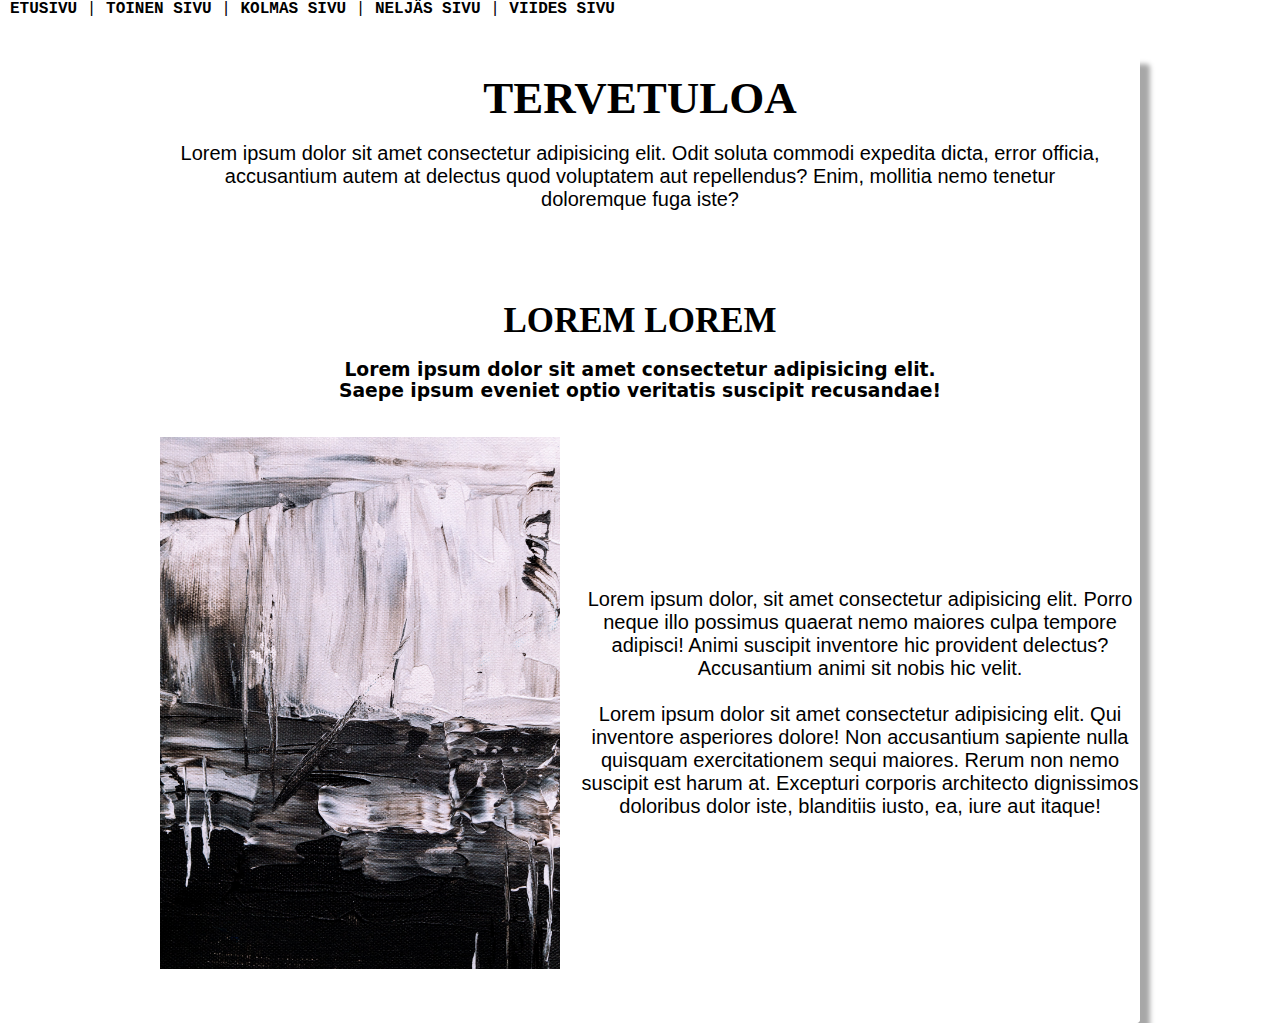
==== docs/index.html @ 4703397f "Add files via upload" ====
<!DOCTYPE html>
<html lang="en">
<head>
    <meta charset="UTF-8">
    <meta name="viewport" content="width=device-width, initial-scale=1.0">
    <link rel="stylesheet" href="style.css">
    <title>Portfolio</title>
</head>
<body>

<!--Tästä alkaa nav-->

<nav>
    <ul><li>
    <a href="index.html">ETUSIVU</a> |
    <a href="index2.html">TOINEN SIVU</a> |
    <a href="index3.html">KOLMAS SIVU</a> |
    <a href="index4.html">NELJÄS SIVU</a> |
    <a href="index5.html">VIIDES SIVU</a>
</li>
</ul>
</nav>


<!--Tähän loppuu nav-->

<b></b>
<br>
<br>
<!--Tästä alkaa boksi-->

    <div class="content">
        <br>
        <h1>TERVETULOA</h1>
        <br>
        <div class="textt">
        Lorem ipsum dolor sit amet consectetur adipisicing elit. Odit soluta commodi expedita dicta, error officia, accusantium autem at delectus quod voluptatem aut repellendus? Enim, mollitia nemo tenetur doloremque fuga iste?
    </div>
        <br>
      <br>
      <br><br><br>
<h2>LOREM LOREM</h2>
<br>
<h3>Lorem ipsum dolor sit amet consectetur adipisicing elit. </br>
    Saepe ipsum eveniet optio veritatis suscipit recusandae!</h3>
<br>
<br>
<!--Tästä alkaa toinen boksi-->

<div class="container">
    <div class="image">
      <img src="/kuvat/abstract.jpg">
    </div>
    <div class="text">
      <p>Lorem ipsum dolor, sit amet consectetur adipisicing elit. 
        Porro neque illo possimus quaerat nemo maiores culpa tempore adipisci! 
        Animi suscipit inventore hic provident delectus? Accusantium animi sit nobis hic velit.</p>
    <br>
    Lorem ipsum dolor sit amet consectetur adipisicing elit. Qui inventore asperiores dolore! Non accusantium sapiente nulla quisquam exercitationem sequi maiores. Rerum non nemo suscipit est harum at. Excepturi corporis architecto dignissimos doloribus dolor iste, blanditiis iusto, ea, iure aut itaque!
    
    
    </div>
  </div>


<!--Tähän loppuu boksi-->  
<br><br><br>

</body>
</html>
---- docs/style.css ----
*{
    margin: 0;
    padding: 0;
}


/*tästä alkaa nav*/

nav{
    text-align: left;
    padding-left: 10px;
    background-color: #ffffff67;
    text-decoration: none;
    font-family: 'Courier New', Courier, monospace;
}

nav ul{
    list-style: none;
}

nav ul li{
    text-decoration: none;
}

nav ul li a{
    text-decoration: none;
    color: rgb(0, 0, 0);
    font-weight: bold;

}

nav a:hover{
    color: #ffffff;
}

/*nav päättyy*/


/*kaikki tyylit tänne*/


body, html {
    font-family:'Gill Sans', 'Gill Sans MT', Calibri, 'Trebuchet MS', sans-serif;
    text-align: center;
    height: 100%;
    background-image: url("kuvat/marmorg.jpg");  
  }
  
  .bg {
    height: 100%;
    background-position: center;
    background-repeat: no-repeat;
    background-size: cover;
  }


  /*boksi teema alkaa tästä*/

  .content {
    background-color: #ffffffc7;
    color: rgb(0, 0, 0);
    border-radius: 4px;
    box-shadow: 10px 10px 5px rgba(0, 0, 0, 0.347);
max-width: 1000px;
margin: auto;
  }


  h1,h2 {
font-family: fantasy;
  }

  h1{
    font-size: 45px;
  }

  h2{font-size: 35px;}

  h3{font-family:system-ui, -apple-system, BlinkMacSystemFont, 'Segoe UI', Roboto, Oxygen, Ubuntu, Cantarell, 'Open Sans', 'Helvetica Neue', sans-serif;}


  .textt{
padding-left: 30px;
padding-right: 30px;
font-size: 20px;
  }

  .container {
    display: flex;
    align-items: center;
    justify-content: center;
  }
  
  img {
    max-width: 400px;
    max-height: auto;
    float: left;
    padding-left: 20px;
  }
  
  .text {
    font-size: 20px;
    padding-left: 20px;
    float: left;
  }
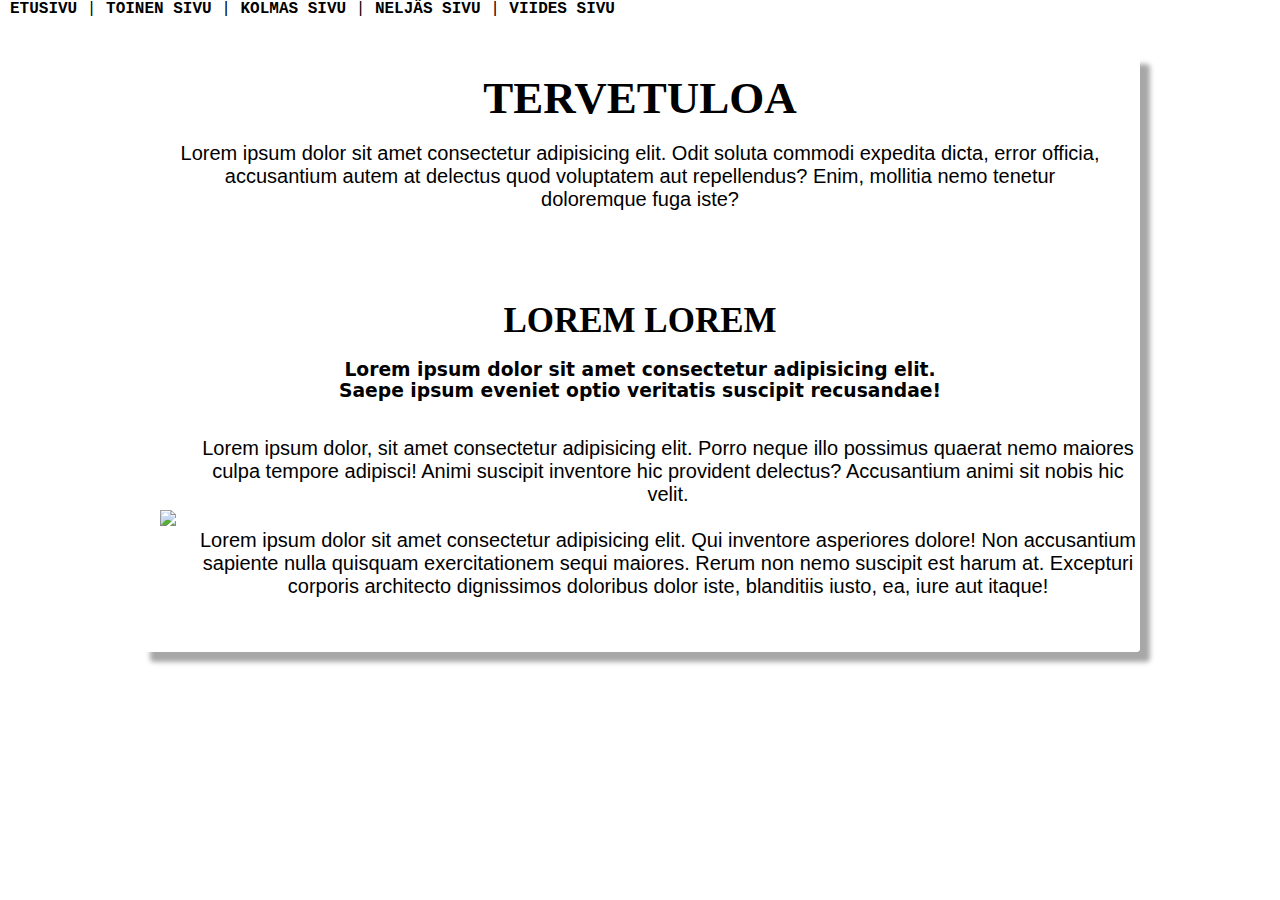
==== commit 02c93659: "Update index.html" ====
--- a/docs/index.html
+++ b/docs/index.html
@@ -49,7 +49,7 @@
 
 <div class="container">
     <div class="image">
-      <img src="/kuvat/abstract.jpg">
+      <img src="./kuvat/abstract.jpg">
     </div>
     <div class="text">
       <p>Lorem ipsum dolor, sit amet consectetur adipisicing elit. 
@@ -67,4 +67,4 @@
 <br><br><br>
 
 </body>
-</html>+</html>
--- a/docs/style.css
+++ b/docs/style.css
@@ -44,7 +44,7 @@
     font-family:'Gill Sans', 'Gill Sans MT', Calibri, 'Trebuchet MS', sans-serif;
     text-align: center;
     height: 100%;
-    background-image: url("kuvat/marmorg.jpg");  
+    background-image: url(".kuvat/marmorg.jpg");  
   }
   
   .bg {
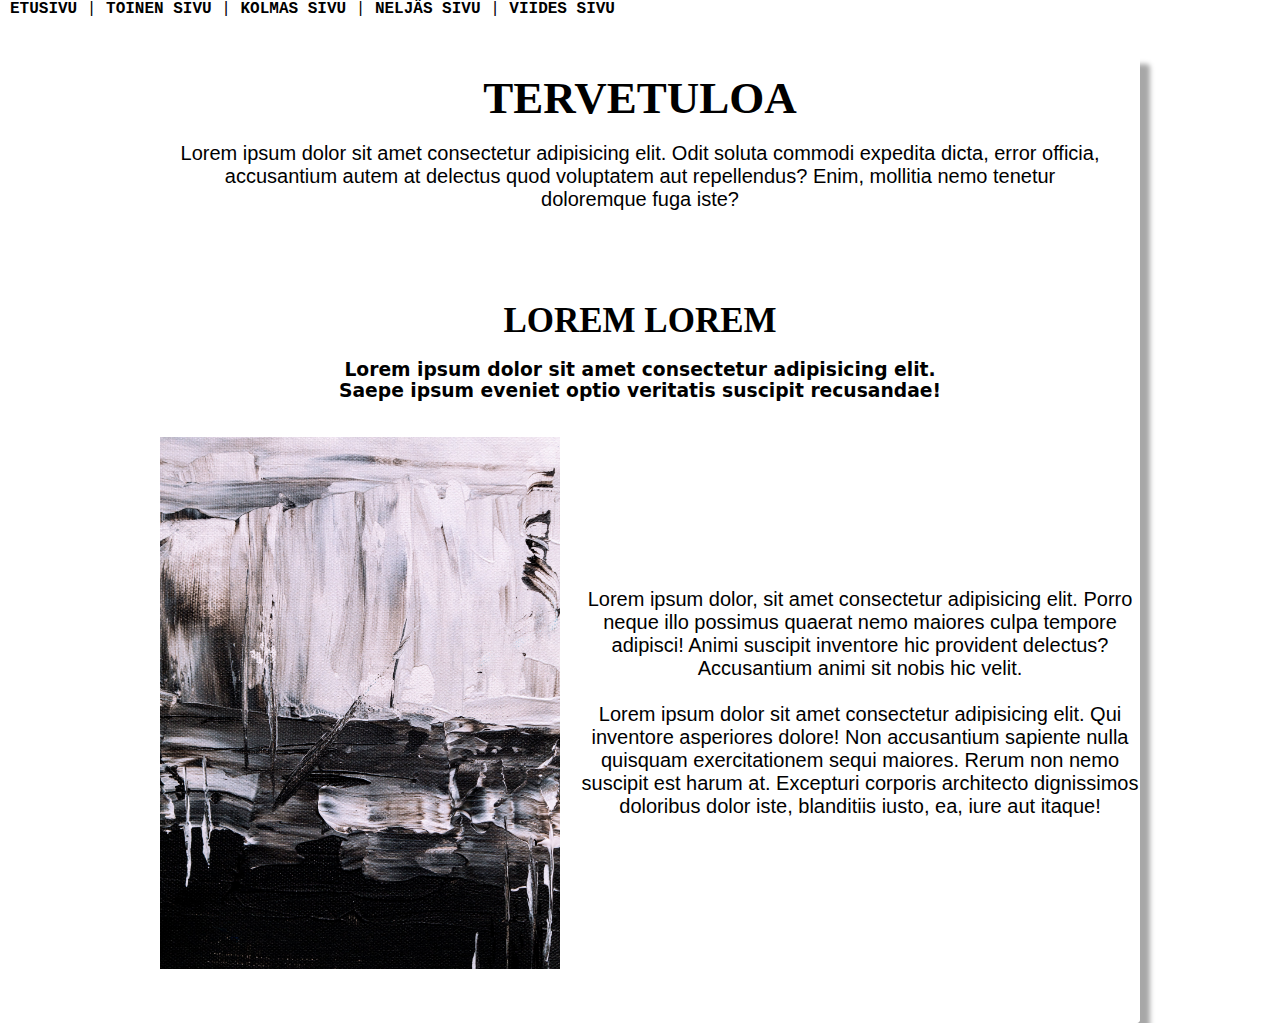
==== commit 0d7a8713: "Add files via upload" ====
--- a/docs/index.html
+++ b/docs/index.html
@@ -49,7 +49,7 @@
 
 <div class="container">
     <div class="image">
-      <img src="./kuvat/abstract.jpg">
+      <img src="/kuvat/abstract.jpg">
     </div>
     <div class="text">
       <p>Lorem ipsum dolor, sit amet consectetur adipisicing elit. 
@@ -67,4 +67,4 @@
 <br><br><br>
 
 </body>
-</html>
+</html>--- a/docs/style.css
+++ b/docs/style.css
@@ -44,7 +44,7 @@
     font-family:'Gill Sans', 'Gill Sans MT', Calibri, 'Trebuchet MS', sans-serif;
     text-align: center;
     height: 100%;
-    background-image: url(".kuvat/marmorg.jpg");  
+    background-image: url("kuvat/marmorg.jpg");  
   }
   
   .bg {
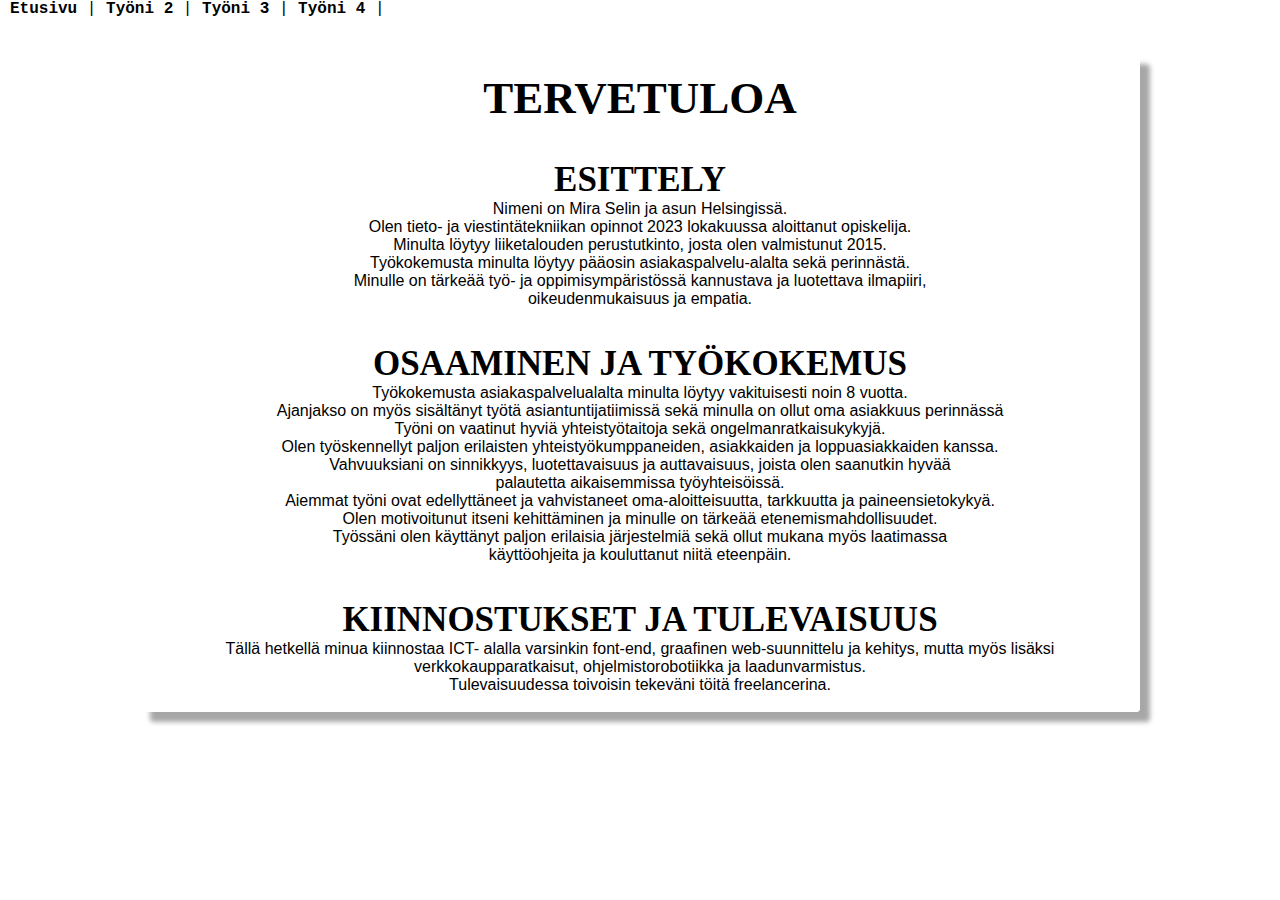
==== commit 69b179c1: "Update index.html" ====
--- a/docs/index.html
+++ b/docs/index.html
@@ -12,11 +12,10 @@
 
 <nav>
     <ul><li>
-    <a href="index.html">ETUSIVU</a> |
-    <a href="index2.html">TOINEN SIVU</a> |
-    <a href="index3.html">KOLMAS SIVU</a> |
-    <a href="index4.html">NELJÄS SIVU</a> |
-    <a href="index5.html">VIIDES SIVU</a>
+    <a href="index.html">Etusivu</a> |
+    <a href="https://seliinidions.wordpress.com/">Työni 2</a> |
+    <a href="https://seliinidionblog.wordpress.com/">Työni 3</a> |
+    <a href="https://seliinidion.github.io/sivusto1/">Työni 4</a> |
 </li>
 </ul>
 </nav>
@@ -33,38 +32,40 @@
         <br>
         <h1>TERVETULOA</h1>
         <br>
-        <div class="textt">
-        Lorem ipsum dolor sit amet consectetur adipisicing elit. Odit soluta commodi expedita dicta, error officia, accusantium autem at delectus quod voluptatem aut repellendus? Enim, mollitia nemo tenetur doloremque fuga iste?
-    </div>
-        <br>
-      <br>
-      <br><br><br>
-<h2>LOREM LOREM</h2>
 <br>
-<h3>Lorem ipsum dolor sit amet consectetur adipisicing elit. </br>
-    Saepe ipsum eveniet optio veritatis suscipit recusandae!</h3>
+<h2>ESITTELY</h2>
+Nimeni on Mira Selin ja asun Helsingissä.</br>
+Olen tieto- ja viestintätekniikan opinnot 2023 lokakuussa aloittanut opiskelija.</br>
+Minulta löytyy liiketalouden perustutkinto, josta olen valmistunut 2015. </br>
+Työkokemusta minulta löytyy pääosin asiakaspalvelu-alalta sekä perinnästä. </br>
+Minulle on tärkeää työ- ja oppimisympäristössä kannustava ja luotettava ilmapiiri, </br> 
+oikeudenmukaisuus ja empatia.</br>
 <br>
 <br>
-<!--Tästä alkaa toinen boksi-->
+<h2>OSAAMINEN JA TYÖKOKEMUS</h2>
+Työkokemusta asiakaspalvelualalta minulta löytyy vakituisesti noin 8 vuotta.</br>
+Ajanjakso on myös sisältänyt työtä asiantuntijatiimissä sekä minulla on ollut oma asiakkuus perinnässä</br>
+Työni on vaatinut hyviä yhteistyötaitoja sekä ongelmanratkaisukykyjä.</br>
+Olen työskennellyt paljon erilaisten yhteistyökumppaneiden, asiakkaiden ja loppuasiakkaiden kanssa.</br>
+Vahvuuksiani on sinnikkyys, luotettavaisuus ja auttavaisuus, joista olen saanutkin hyvää </br>
+palautetta aikaisemmissa työyhteisöissä. </br>
+Aiemmat työni ovat edellyttäneet ja vahvistaneet oma-aloitteisuutta, tarkkuutta ja paineensietokykyä.</br>
+Olen motivoitunut itseni kehittäminen ja minulle on tärkeää etenemismahdollisuudet.</br>
+Työssäni olen käyttänyt paljon erilaisia järjestelmiä sekä ollut mukana myös laatimassa</br>
+käyttöohjeita ja kouluttanut niitä eteenpäin.</br>
+<br>
+<br>
+<h2>KIINNOSTUKSET JA TULEVAISUUS</h2>
+Tällä hetkellä minua kiinnostaa ICT- alalla varsinkin font-end, graafinen web-suunnittelu ja kehitys, mutta myös lisäksi</br>
+verkkokaupparatkaisut, ohjelmistorobotiikka ja laadunvarmistus. </br>
+Tulevaisuudessa toivoisin tekeväni töitä freelancerina. </br>
+<br>
 
-<div class="container">
-    <div class="image">
-      <img src="/kuvat/abstract.jpg">
     </div>
-    <div class="text">
-      <p>Lorem ipsum dolor, sit amet consectetur adipisicing elit. 
-        Porro neque illo possimus quaerat nemo maiores culpa tempore adipisci! 
-        Animi suscipit inventore hic provident delectus? Accusantium animi sit nobis hic velit.</p>
-    <br>
-    Lorem ipsum dolor sit amet consectetur adipisicing elit. Qui inventore asperiores dolore! Non accusantium sapiente nulla quisquam exercitationem sequi maiores. Rerum non nemo suscipit est harum at. Excepturi corporis architecto dignissimos doloribus dolor iste, blanditiis iusto, ea, iure aut itaque!
-    
-    
-    </div>
-  </div>
 
 
 <!--Tähän loppuu boksi-->  
 <br><br><br>
 
 </body>
-</html>+</html>
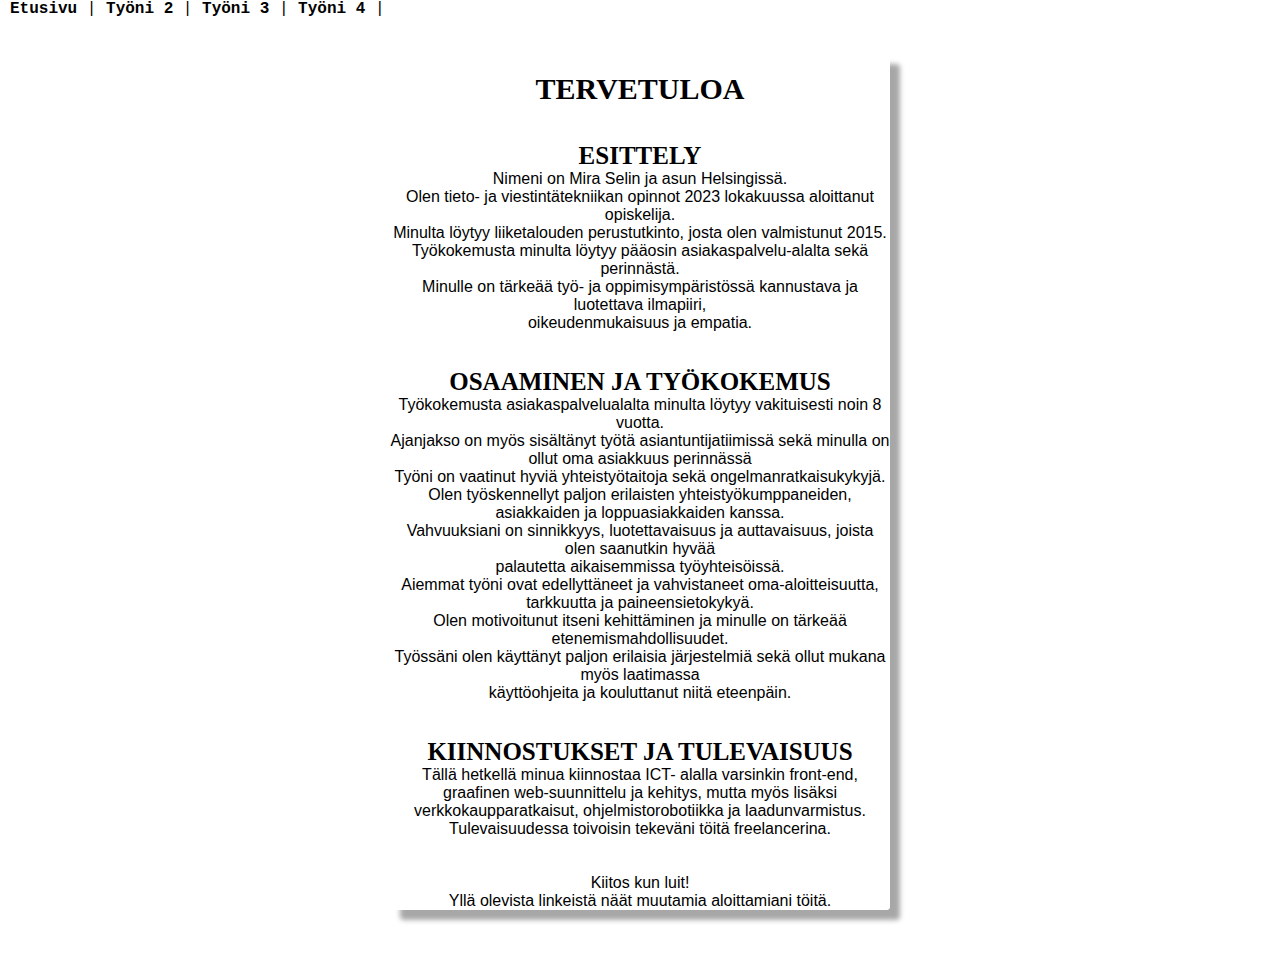
==== commit c7d80352: "Update index.html" ====
--- a/docs/index.html
+++ b/docs/index.html
@@ -56,10 +56,14 @@
 <br>
 <br>
 <h2>KIINNOSTUKSET JA TULEVAISUUS</h2>
-Tällä hetkellä minua kiinnostaa ICT- alalla varsinkin font-end, graafinen web-suunnittelu ja kehitys, mutta myös lisäksi</br>
+Tällä hetkellä minua kiinnostaa ICT- alalla varsinkin front-end, graafinen web-suunnittelu ja kehitys, mutta myös lisäksi</br>
 verkkokaupparatkaisut, ohjelmistorobotiikka ja laadunvarmistus. </br>
 Tulevaisuudessa toivoisin tekeväni töitä freelancerina. </br>
 <br>
+<br>
+Kiitos kun luit!</br>
+        Yllä olevista linkeistä näät muutamia aloittamiani töitä.
+        <br>
 
     </div>
 
--- a/docs/style.css
+++ b/docs/style.css
@@ -44,7 +44,7 @@
     font-family:'Gill Sans', 'Gill Sans MT', Calibri, 'Trebuchet MS', sans-serif;
     text-align: center;
     height: 100%;
-    background-image: url("kuvat/marmorg.jpg");  
+    background-image: url("./kuvat/marmorg.jpg");  
   }
   
   .bg {
@@ -62,7 +62,7 @@
     color: rgb(0, 0, 0);
     border-radius: 4px;
     box-shadow: 10px 10px 5px rgba(0, 0, 0, 0.347);
-max-width: 1000px;
+max-width: 500px;
 margin: auto;
   }
 
@@ -72,36 +72,8 @@
   }
 
   h1{
-    font-size: 45px;
+    font-size: 30px;
   }
 
-  h2{font-size: 35px;}
+  h2{font-size: 25px;}
 
-  h3{font-family:system-ui, -apple-system, BlinkMacSystemFont, 'Segoe UI', Roboto, Oxygen, Ubuntu, Cantarell, 'Open Sans', 'Helvetica Neue', sans-serif;}
-
-
-  .textt{
-padding-left: 30px;
-padding-right: 30px;
-font-size: 20px;
-  }
-
-  .container {
-    display: flex;
-    align-items: center;
-    justify-content: center;
-  }
-  
-  img {
-    max-width: 400px;
-    max-height: auto;
-    float: left;
-    padding-left: 20px;
-  }
-  
-  .text {
-    font-size: 20px;
-    padding-left: 20px;
-    float: left;
-  }
-
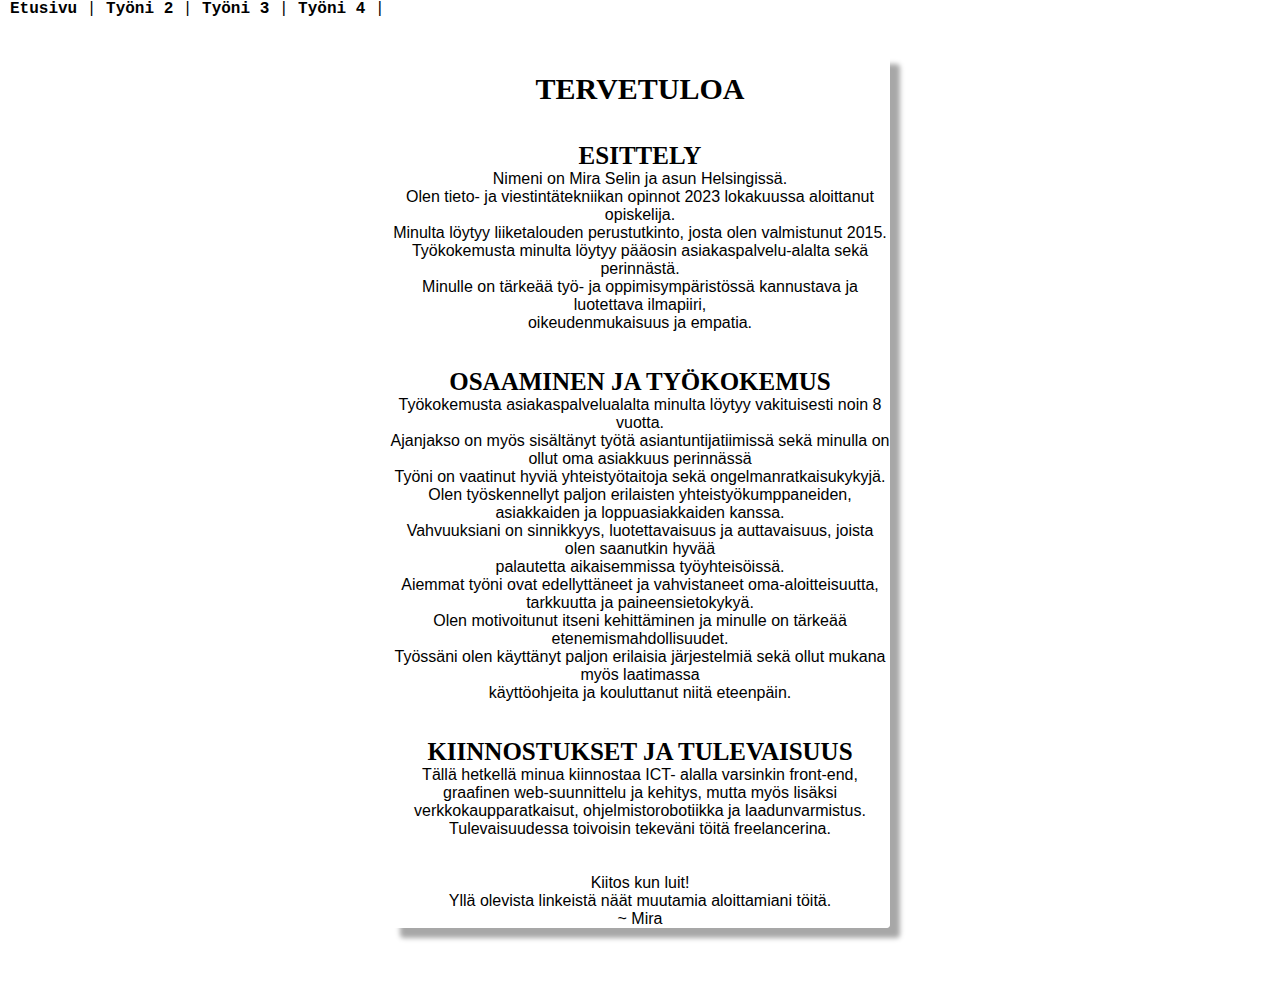
==== commit abbb66f1: "Update index.html" ====
--- a/docs/index.html
+++ b/docs/index.html
@@ -62,7 +62,8 @@
 <br>
 <br>
 Kiitos kun luit!</br>
-        Yllä olevista linkeistä näät muutamia aloittamiani töitä.
+        Yllä olevista linkeistä näät muutamia aloittamiani töitä.</br>
+        ~ Mira
         <br>
 
     </div>
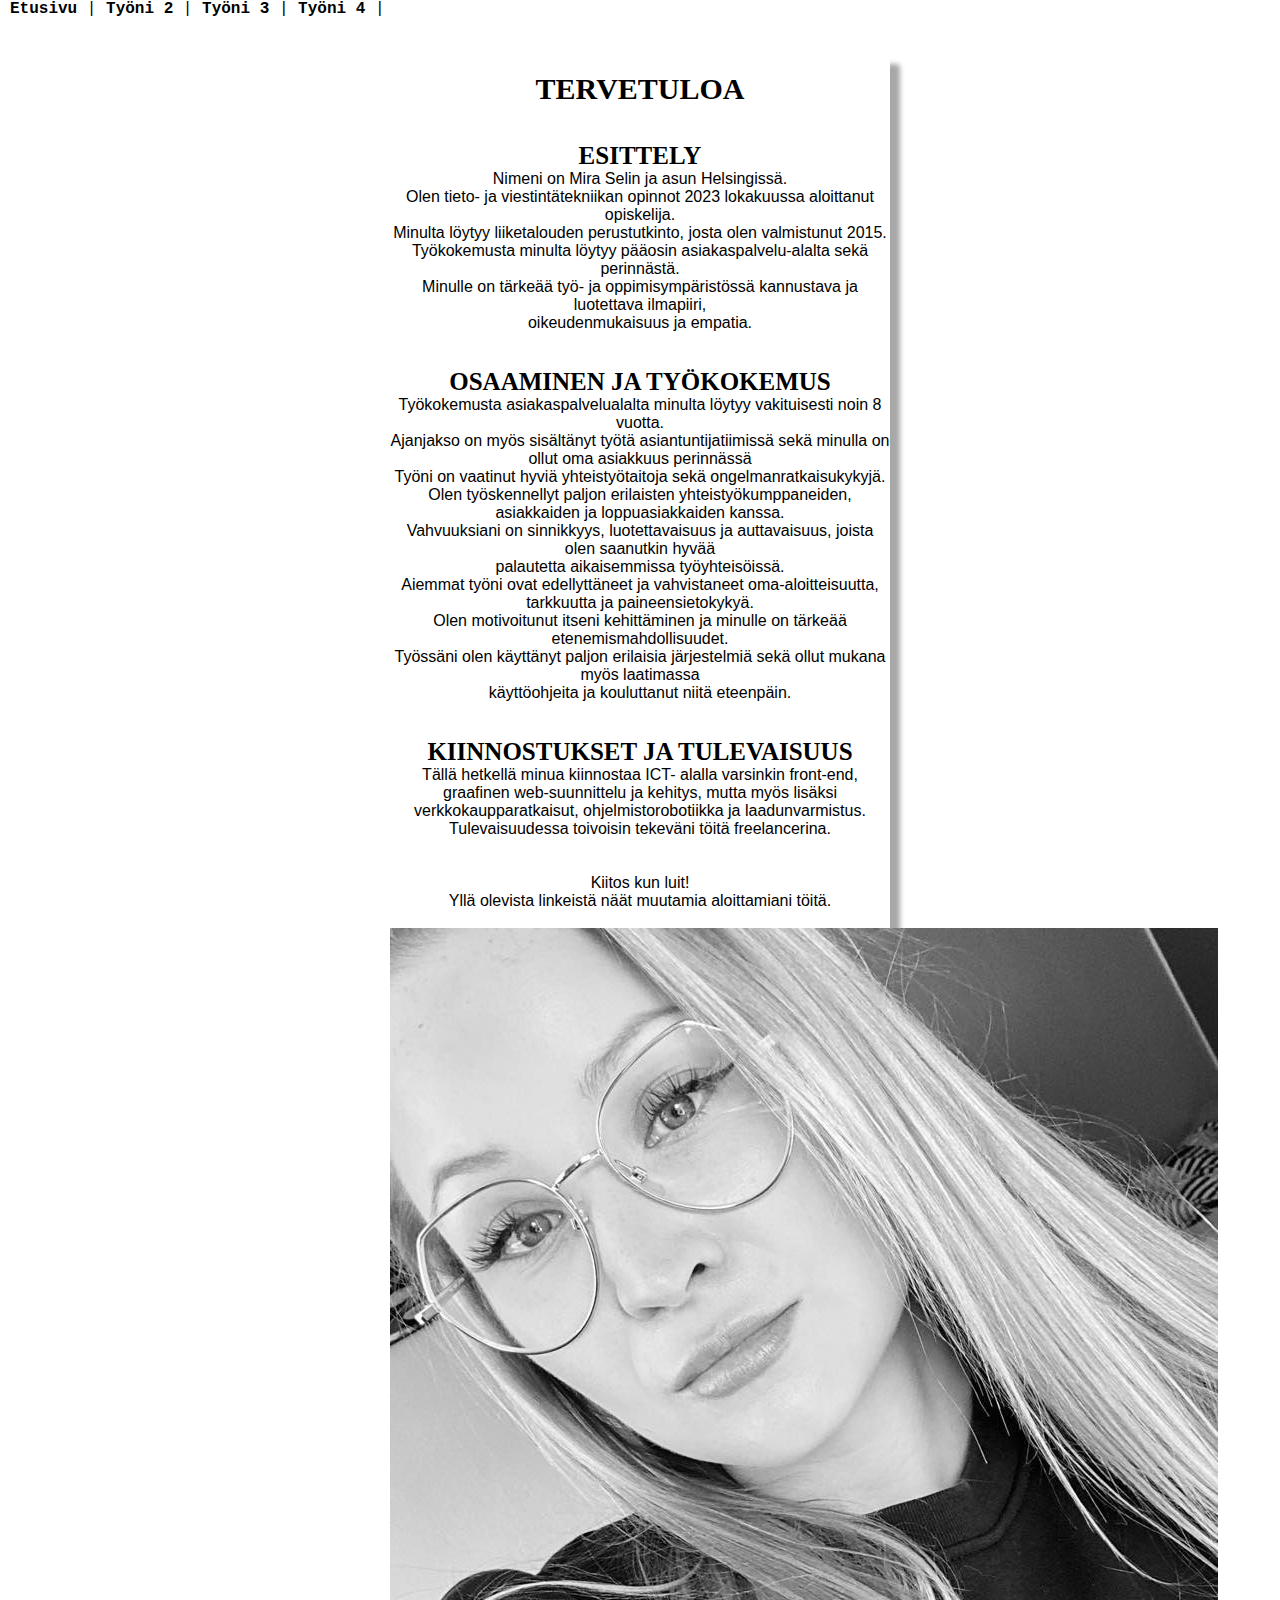
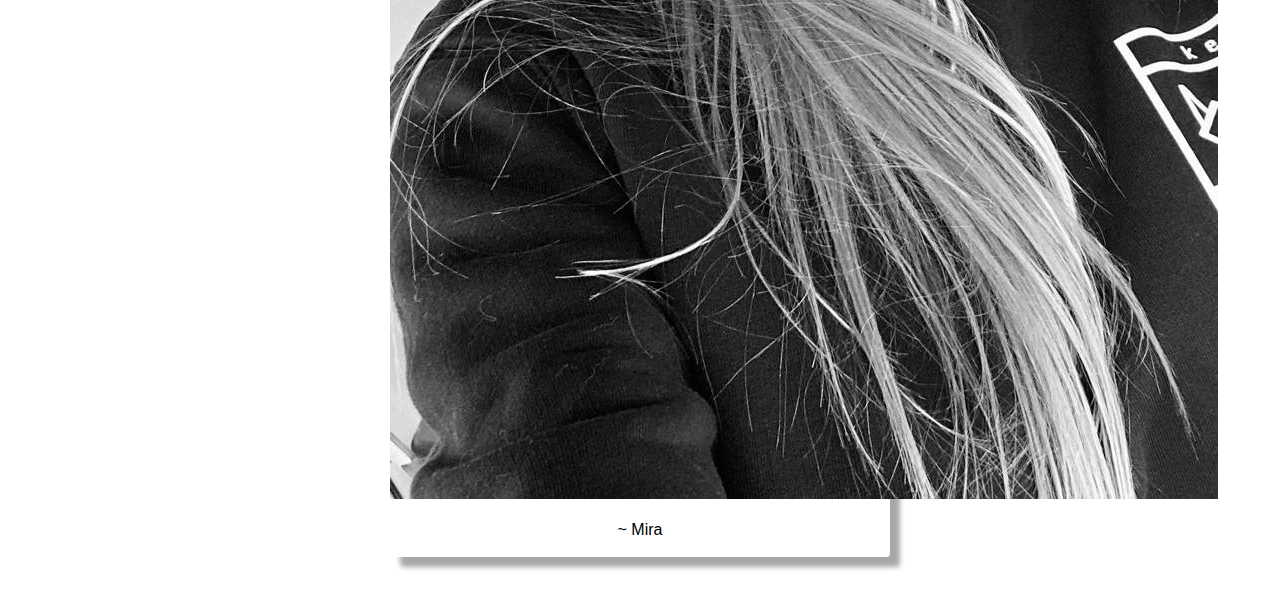
==== commit 23c42efa: "Update index.html" ====
--- a/docs/index.html
+++ b/docs/index.html
@@ -63,9 +63,12 @@
 <br>
 Kiitos kun luit!</br>
         Yllä olevista linkeistä näät muutamia aloittamiani töitä.</br>
-        ~ Mira
         <br>
-
+        <img src="./kuvat/pic.jpg" alt="Kuva"></br>
+<br>
+    ~ Mira
+        <br>
+<br>
     </div>
 
 
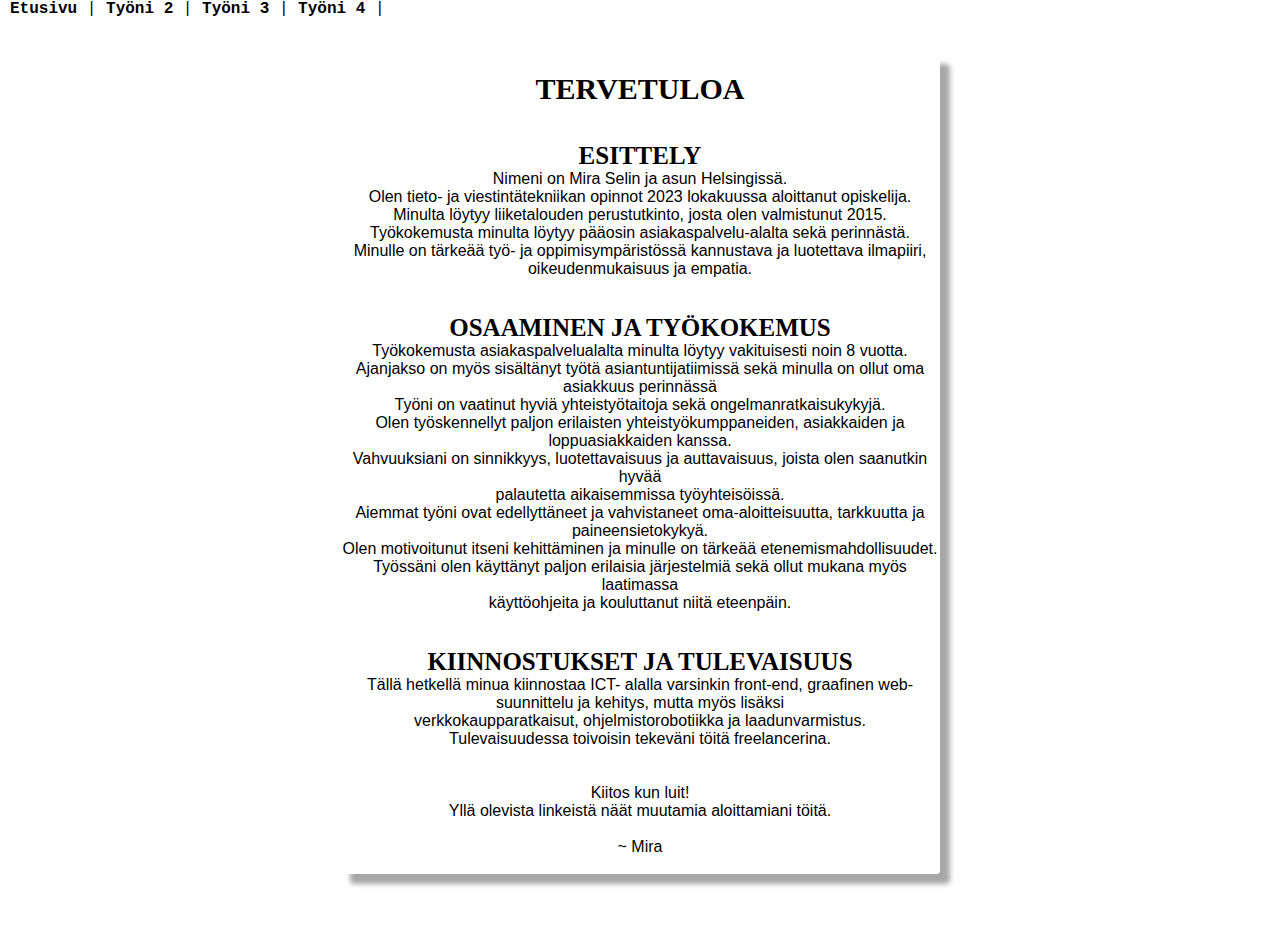
==== commit d8e7e965: "Update index.html" ====
--- a/docs/index.html
+++ b/docs/index.html
@@ -63,8 +63,6 @@
 <br>
 Kiitos kun luit!</br>
         Yllä olevista linkeistä näät muutamia aloittamiani töitä.</br>
-        <br>
-        <img src="./kuvat/pic.jpg" alt="Kuva"></br>
 <br>
     ~ Mira
         <br>
--- a/docs/style.css
+++ b/docs/style.css
@@ -62,7 +62,7 @@
     color: rgb(0, 0, 0);
     border-radius: 4px;
     box-shadow: 10px 10px 5px rgba(0, 0, 0, 0.347);
-max-width: 500px;
+max-width: 600px;
 margin: auto;
   }
 
@@ -77,3 +77,11 @@
 
   h2{font-size: 25px;}
 
+
+img {
+  display: block;
+  margin-left: auto;
+  margin-right: auto;
+  width: 50%;
+      opacity: 0.5;
+}
